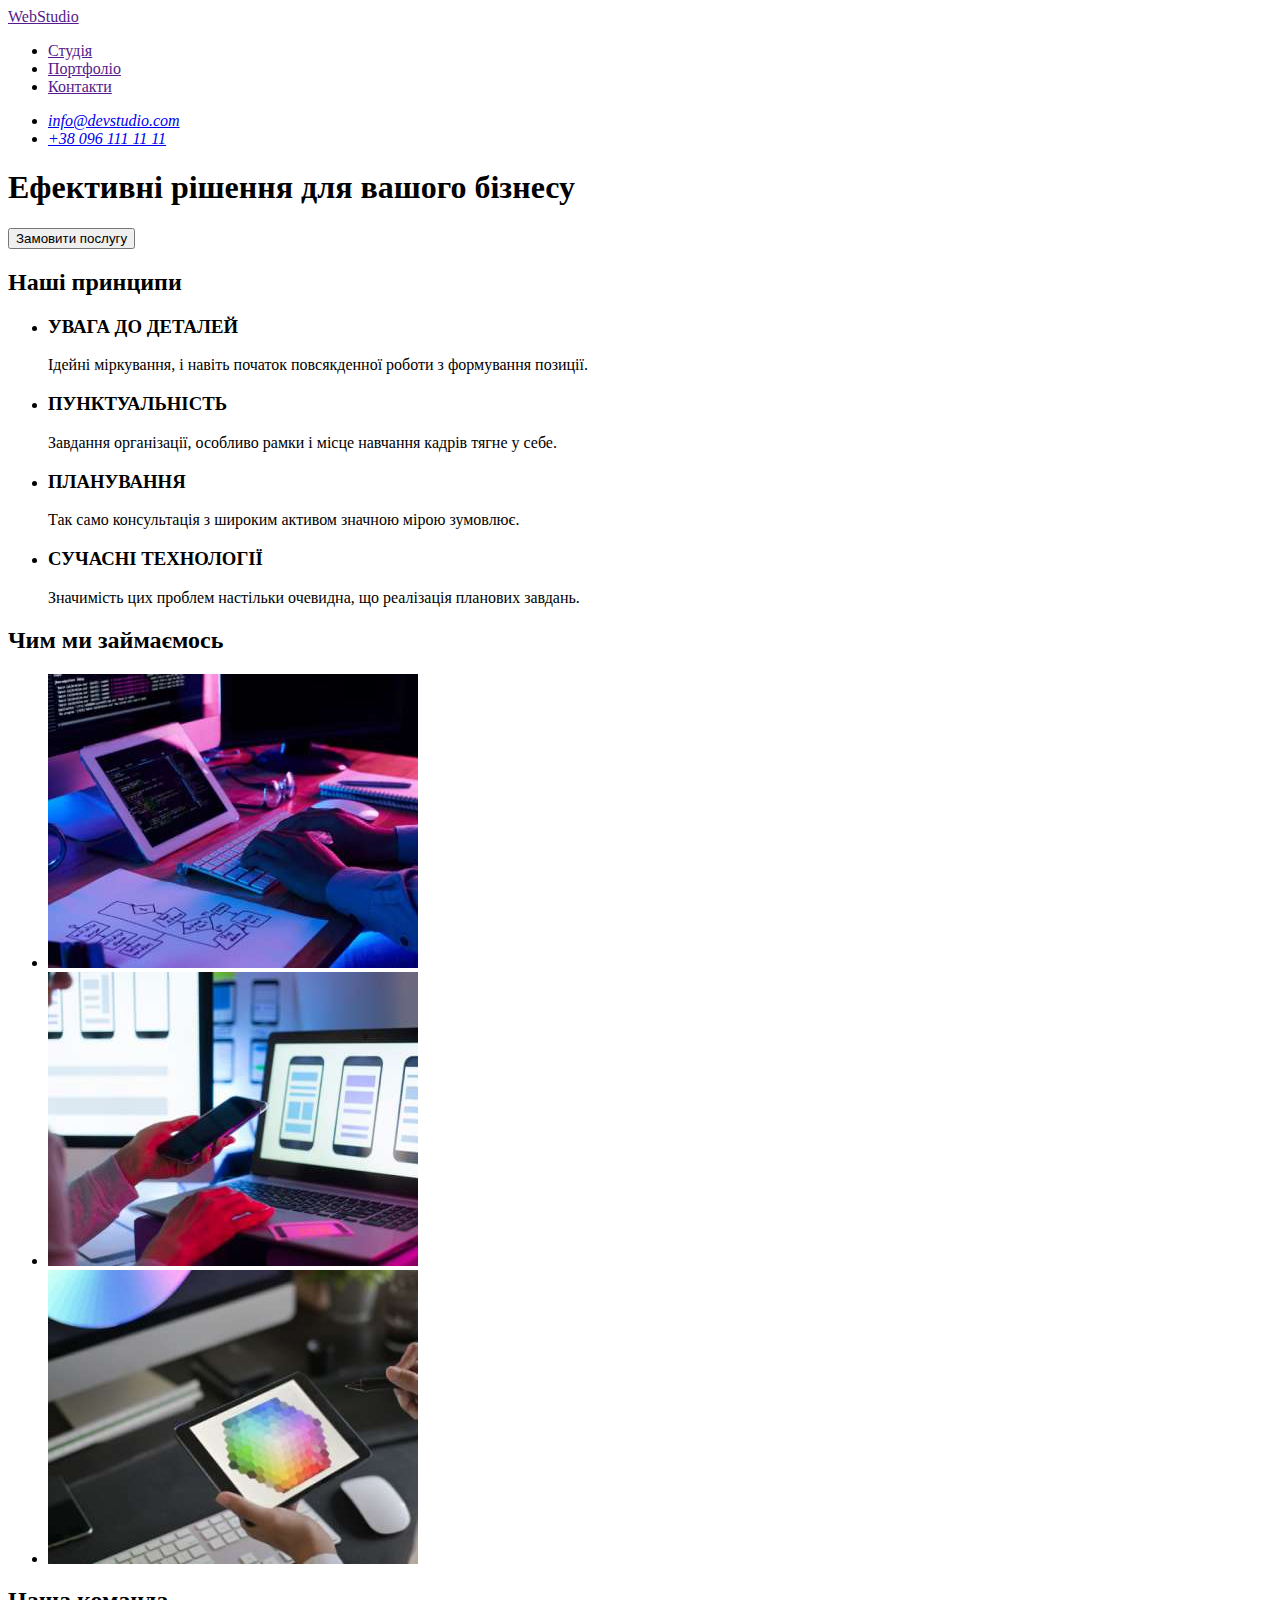
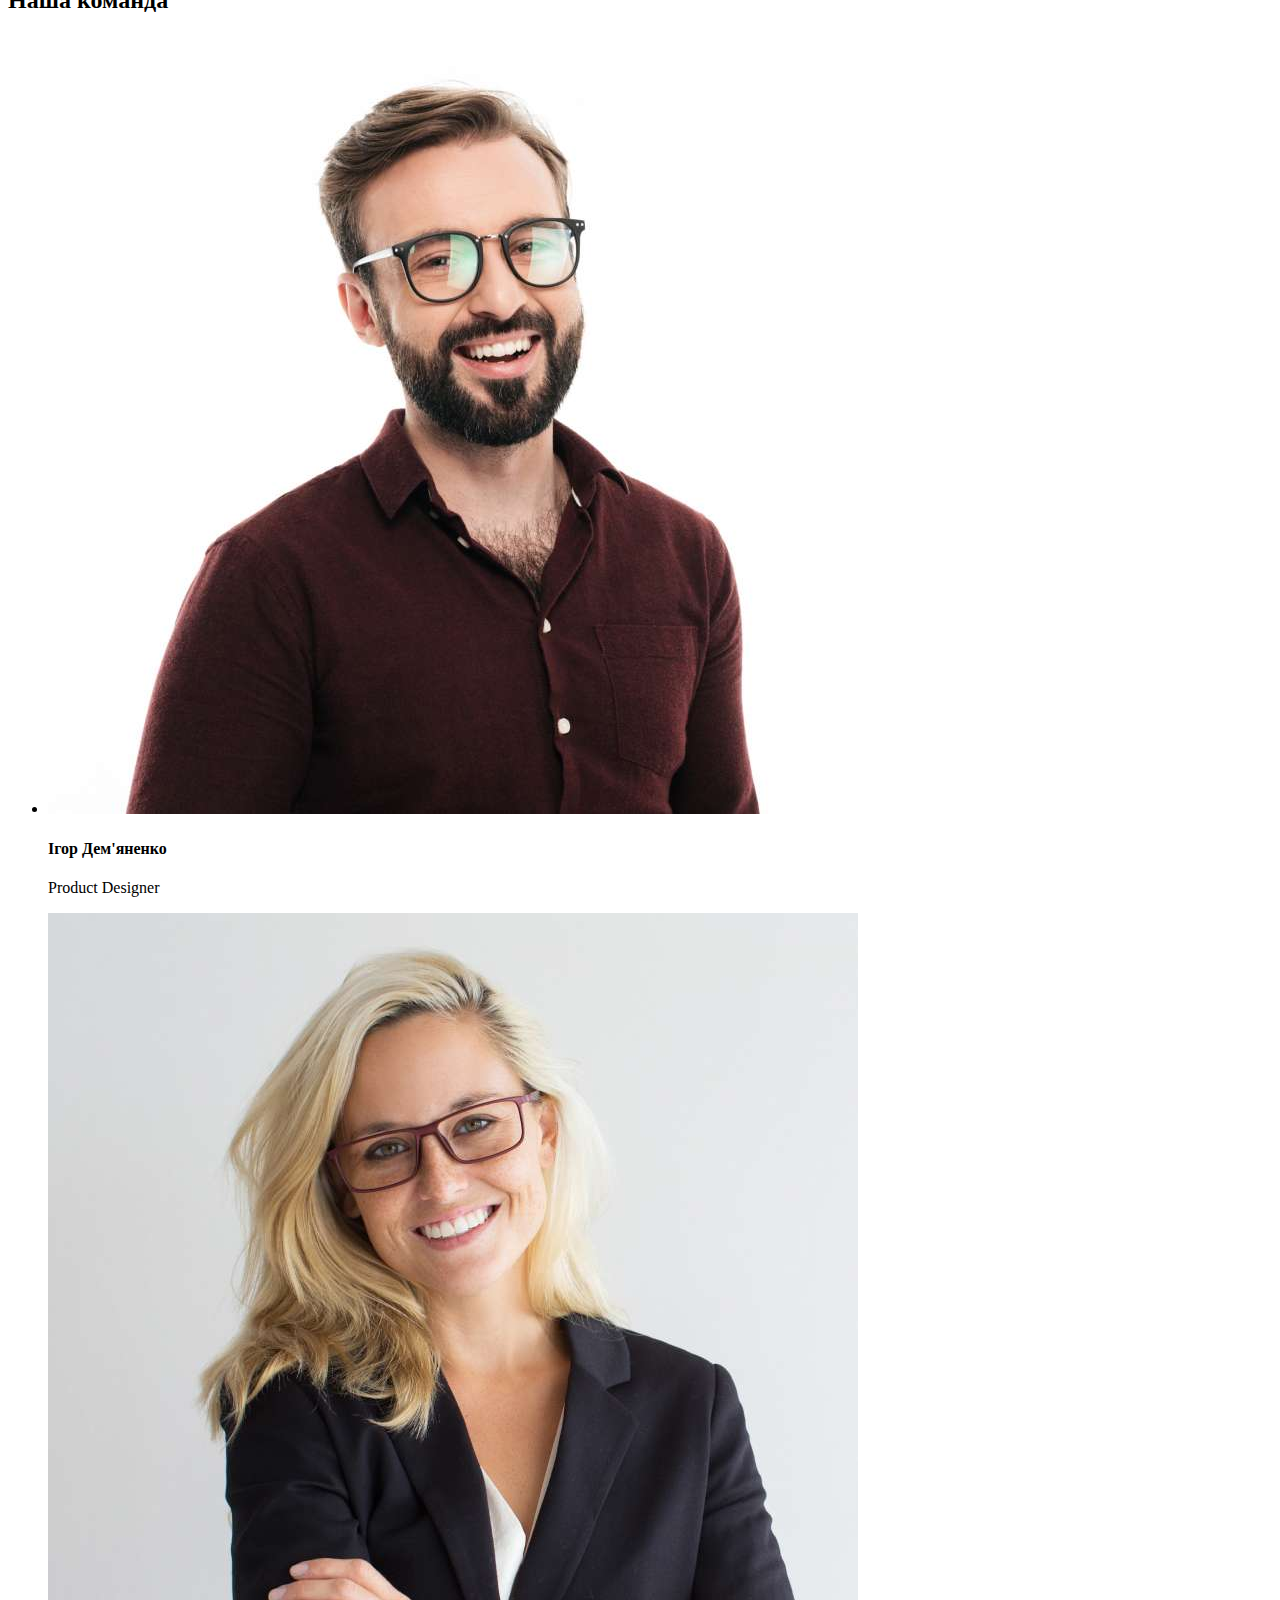
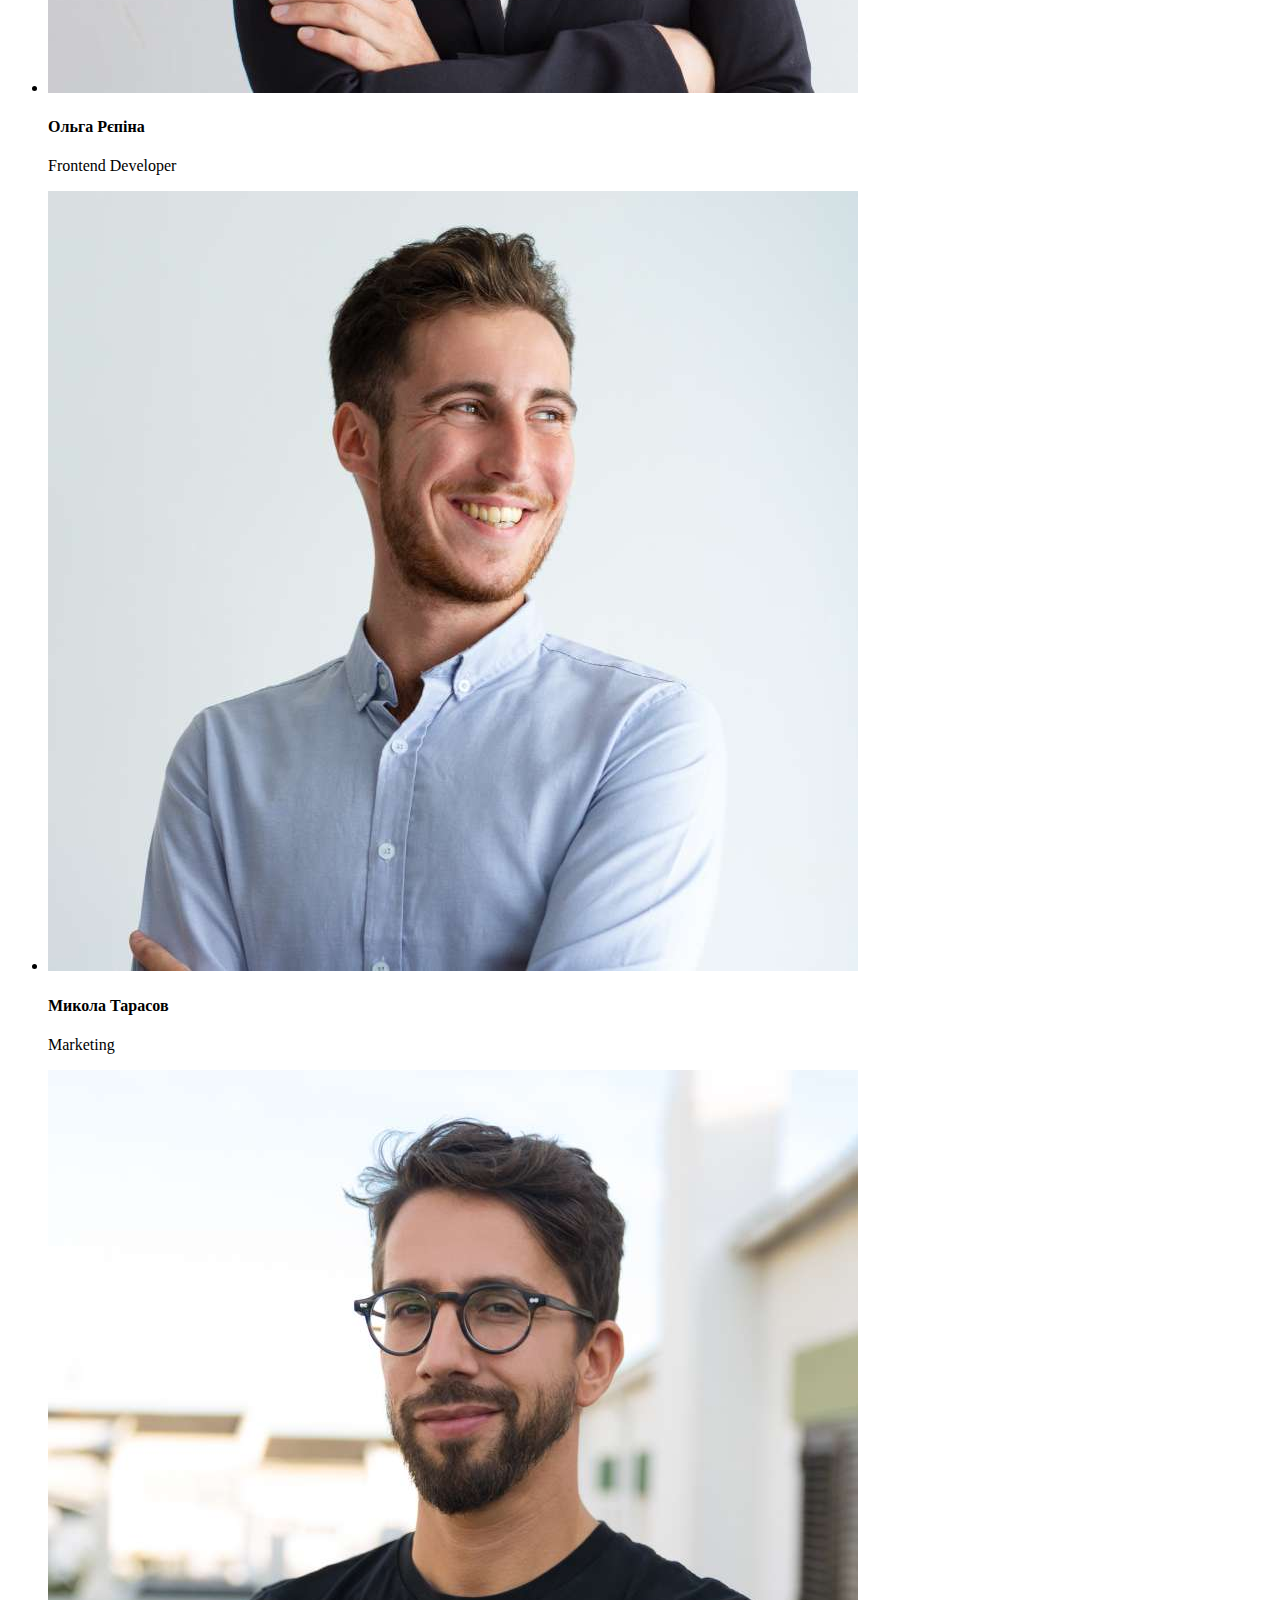
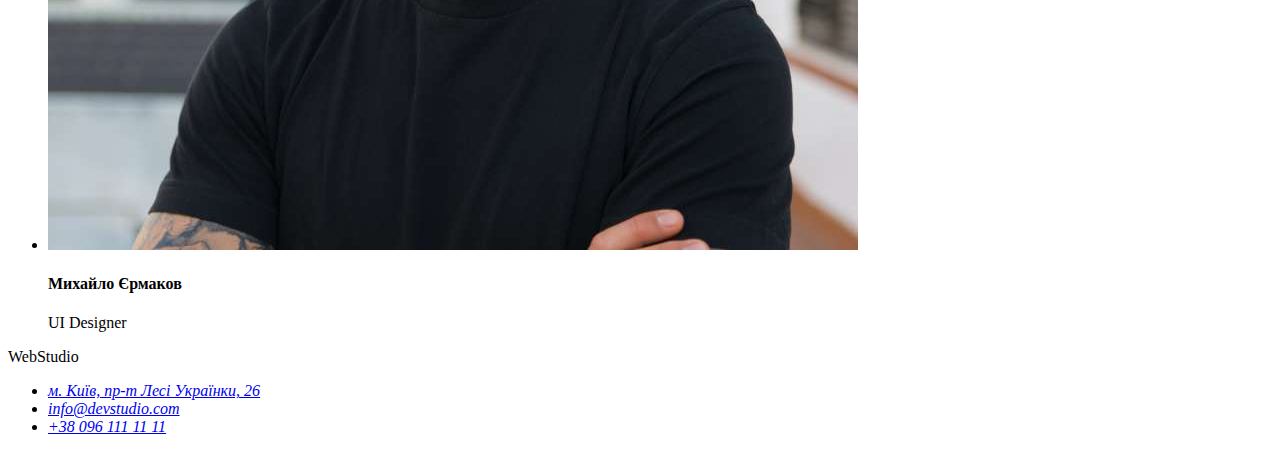
==== index.html @ c22a8ddb "Create again" ====
<!DOCTYPE html>
<html lang="uk">
<head>
    <meta charset="UTF-8">
    <meta name="viewport" content="width=device-width, initial-scale=1.0">
    <title>Document</title>
    <link rel="stylesheet" href="/css/styles.css">
</head>
<body>
    <header>
        <a href=""><span>Web</span>Studio</a>
        <nav>
            <ul>
                <li><a href="">Студія</a></li>
                <li><a href="">Портфоліо</a></li>
                <li><a href="">Контакти</a></li>
            </ul>
            <address>
                <ul>
                    <li><a href="mailto:info@devstudio.com">info@devstudio.com</a></li>
                    <li><a href="tel:+380961111111">+38 096 111 11 11</a></li>
                </ul>
            </address>

        </nav>
    </header>
    <main>
        <!-- Герой -->
        <section>
            <h1>Ефективні рішення для вашого бізнесу</h1>
            <button>Замовити послугу</button>
        </section>
        <!-- Наші принципи -->
        <section>
            <h2>Наші принципи</h2>
            <ul>
                <li>
                    <h3>УВАГА ДО ДЕТАЛЕЙ</h3>
                    <p>Ідейні міркування, і навіть початок повсякденної роботи з формування позиції.</p>
                </li>
                <li>
                    <h3>ПУНКТУАЛЬНІСТЬ</h3>
                    <p>Завдання організації, особливо рамки і місце навчання кадрів тягне у себе.</p>
                </li>
                <li>
                    <h3>ПЛАНУВАННЯ</h3>
                    <p>Так само консультація з широким активом значною мірою зумовлює.</p>
                </li>
                <li>
                    <h3>СУЧАСНІ ТЕХНОЛОГІЇ</h3>
                    <p>Значимість цих проблем настільки очевидна, що реалізація планових завдань.</p>
                </li>
            </ul>
            </section>
        <!-- Чим ми займаємось -->
        <section>
            <h2>Чим ми займаємось</h2>
            <ul>
                <li><img src="./images/desktop-app.jpg" alt=""></li>
                <li><img src="./images/mobile-app.jpg" alt=""></li>
                <li><img src="./images/design-solution.jpg" alt=""></li>
            </ul>
        </section>
        <!-- Наша команда -->
        <section>
            <h2>Наша команда</h2>
            <ul>
                <li>
                    <img src="./images/Ihor-Demyanenko.jpg" alt="Ігор Дем'яненко">
                    <h4>Ігор Дем'яненко</h4>
                    <p lang="en">Product Designer</p>
                </li>
                <li>
                    <img src="./images/Olha-Repyna.jpg" alt="Ольга Рєпіна">
                    <h4>Ольга Рєпіна</h4>
                    <p lang="en">Frontend Developer</p>
                </li>
                <li>
                    <img src="./images/Mykola-Tarasov.jpg" alt="Микола Тарасов">
                    <h4>Микола Тарасов</h4>
                    <p lang="en">Marketing</p>
                </li>
                <li>
                    <img src="./images/Myhaylo-Yermakov.jpg" alt="Михайло Єрмаков">
                    <h4>Михайло Єрмаков</h4>
                    <p lang="en">UI Designer</p>
                </li>
            </ul>
        </section>
        <!-- Підвал -->
        <footer>
            <span>WebStudio</span>
            <address>
                <ul>
                    <li><a href="https://www.google.com.ua/maps/place/GoIT/@50.4265627,30.5358185,17z/data=!4m16!1m9!3m8!1s0x40d4cf276a2f0795:0x11cc0aa717323e3e!2sGoIT!8m2!3d50.4265593!4d30.5383934!9m1!1b1!16s%2Fg%2F11gk8wnqlj!3m5!1s0x40d4cf276a2f0795:0x11cc0aa717323e3e!8m2!3d50.4265593!4d30.5383934!16s%2Fg%2F11gk8wnqlj?hl=ru&entry=ttu&g_ep=EgoyMDI0MDkxMS4wIKXMDSoASAFQAw%3D%3D">м. Київ, пр-т Лесі Українки, 26</a></li>
                    <li><a href="mailto:info@devstudio.com">info@devstudio.com</a></li>
                    <li><a href="tel:+380961111111">+38 096 111 11 11</a></li>
                </ul>
                </address>
        </footer>
    </main>
</body>
</html>
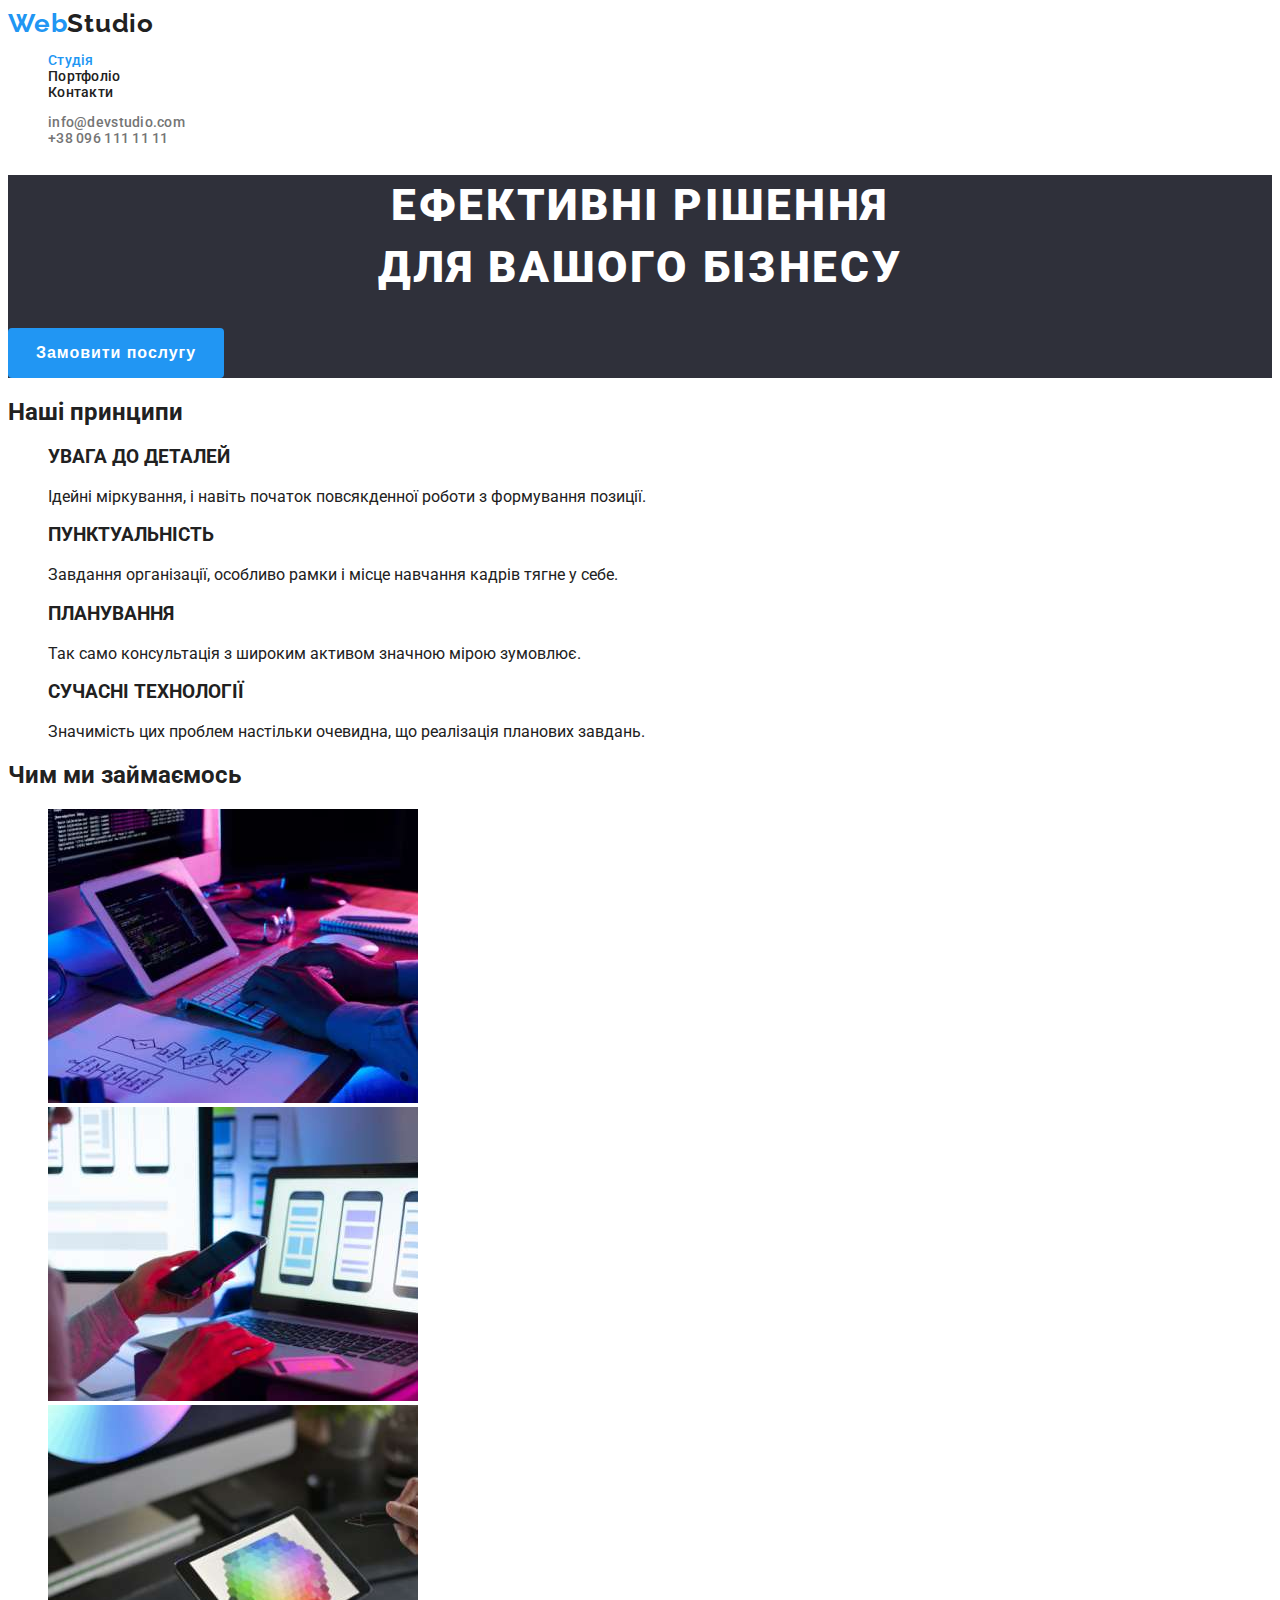
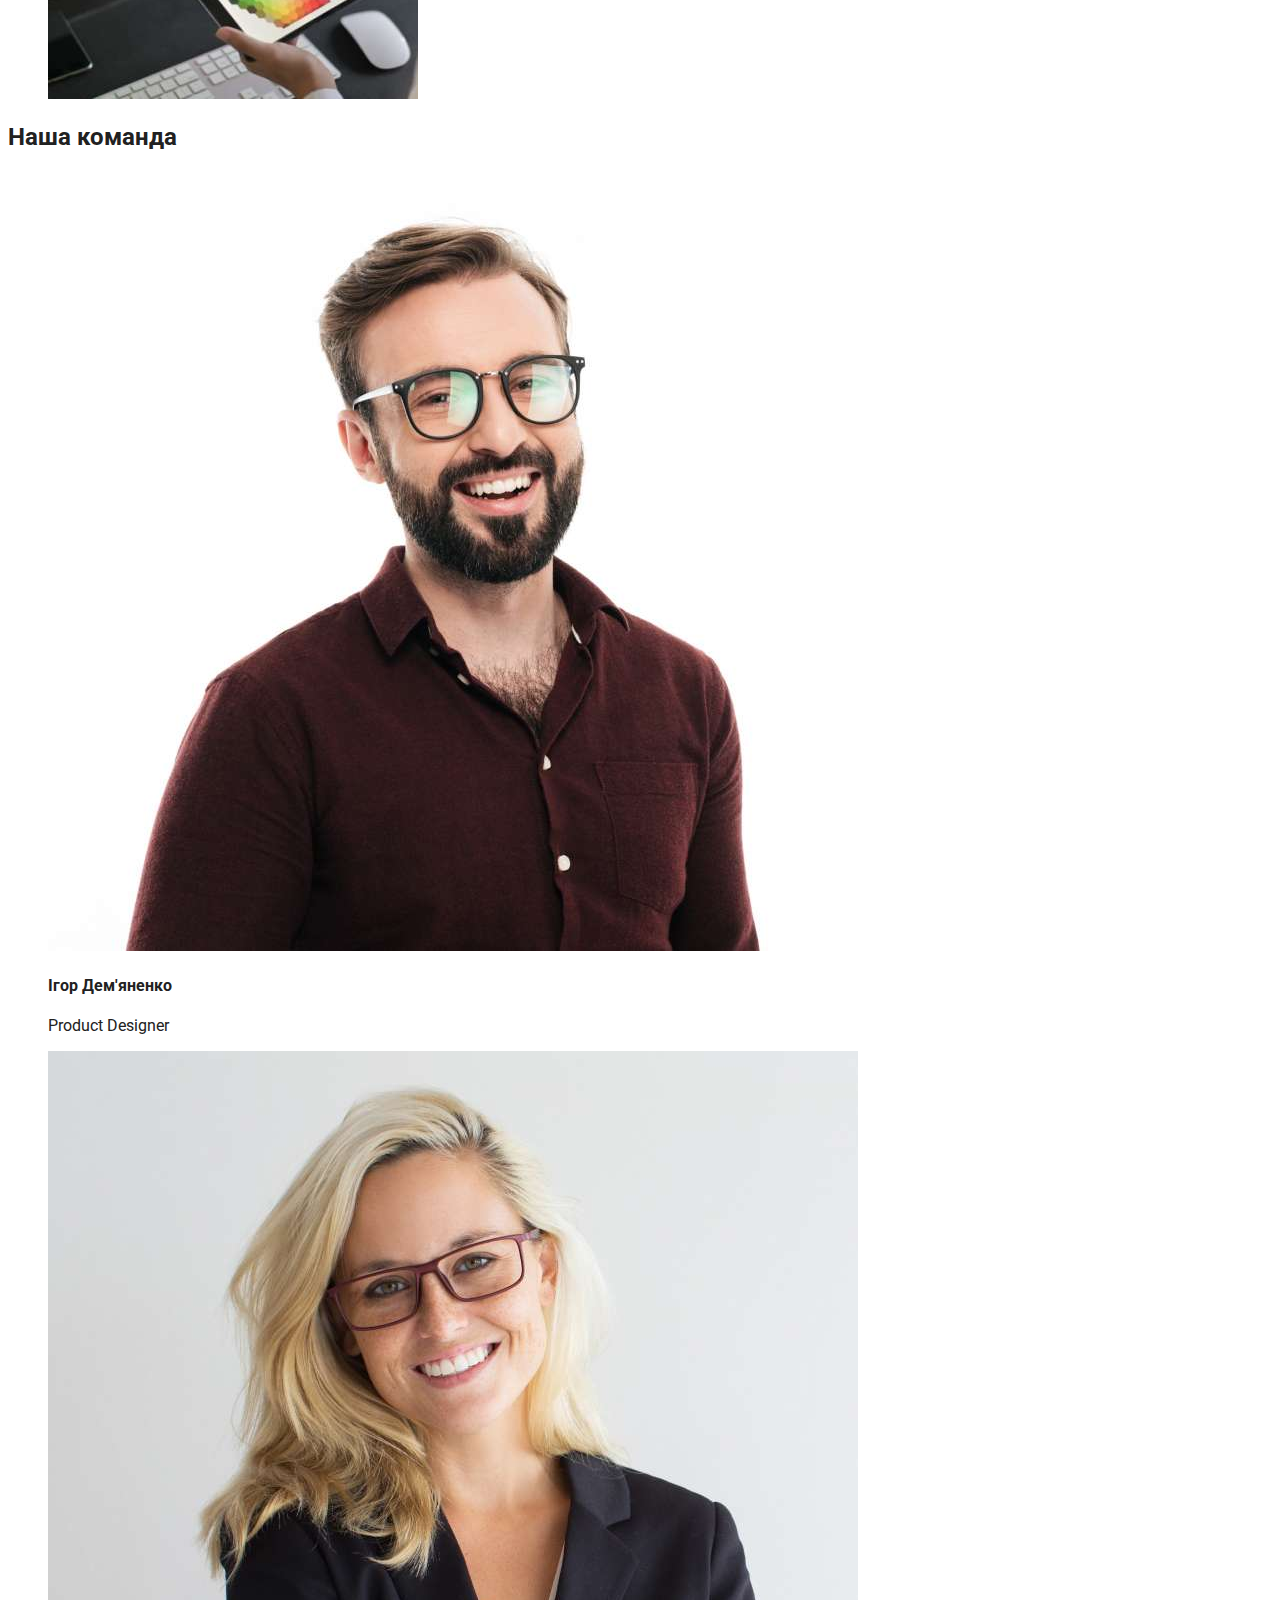
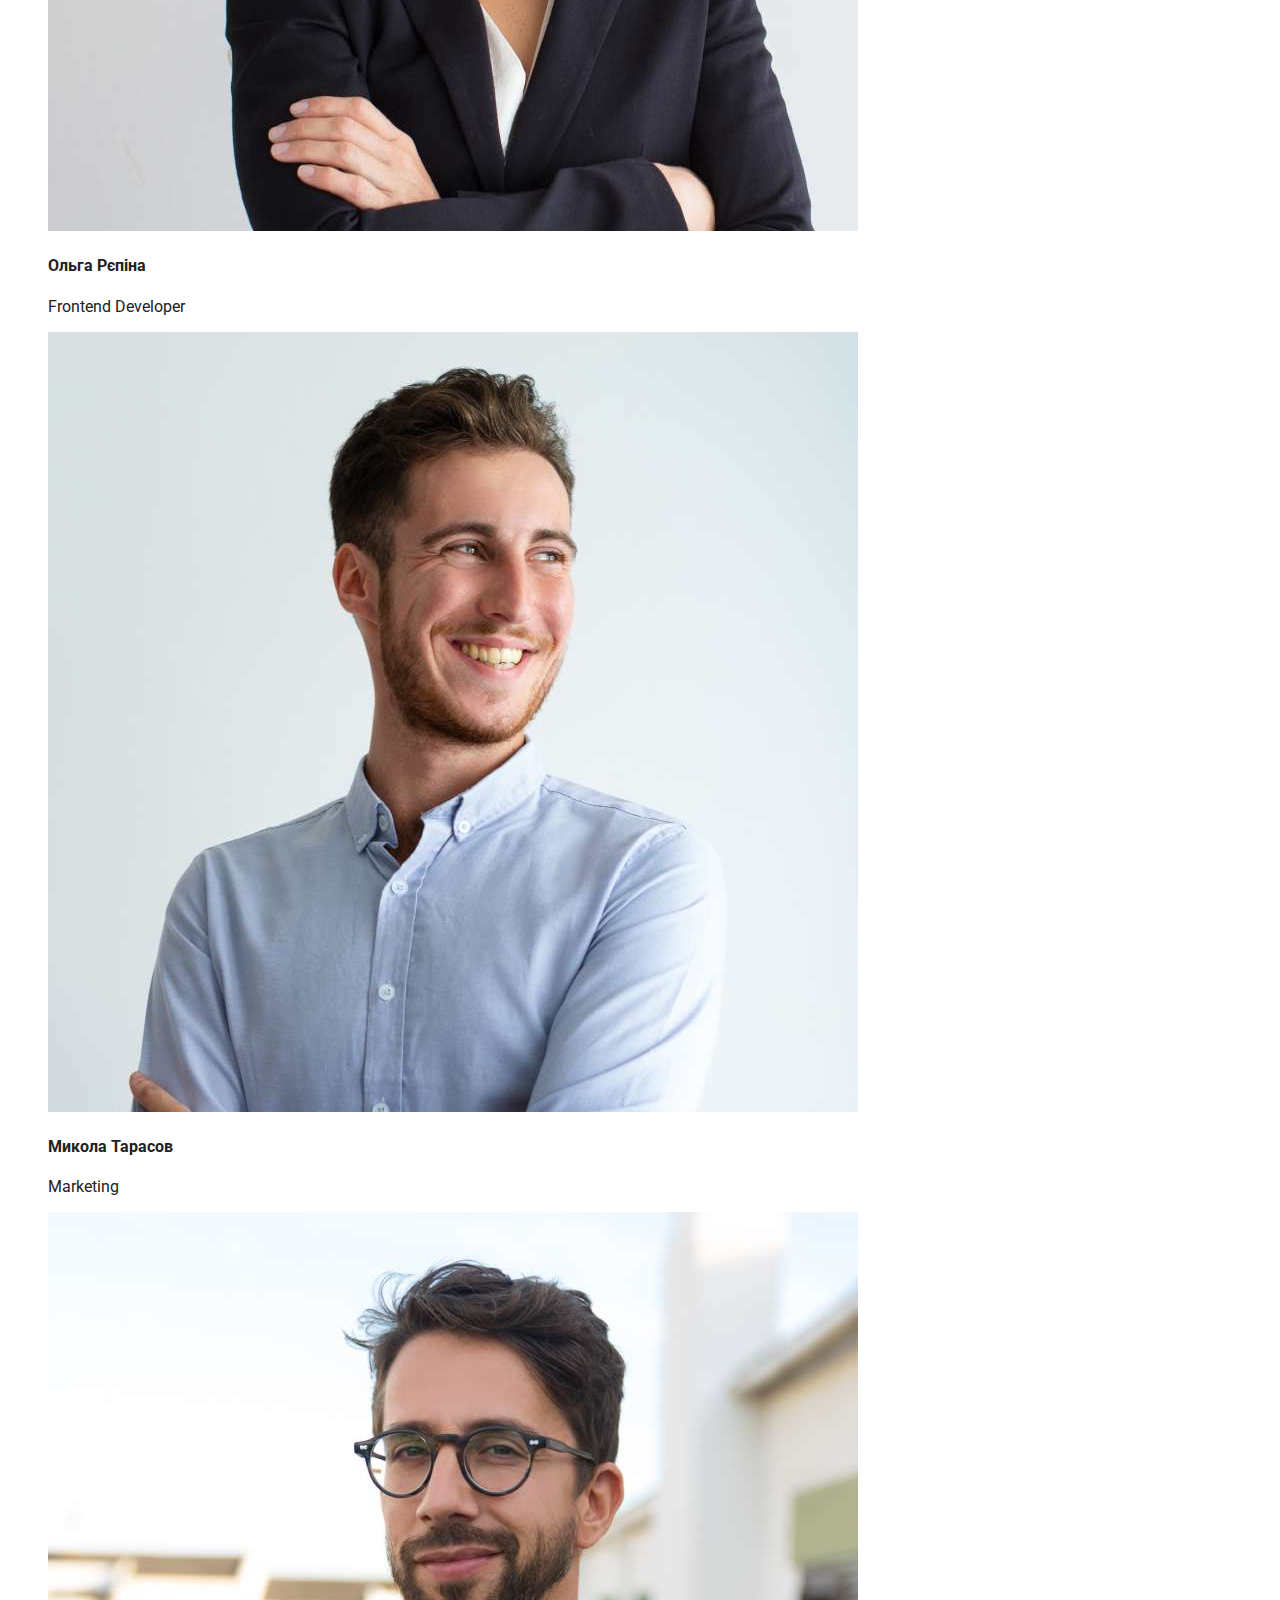
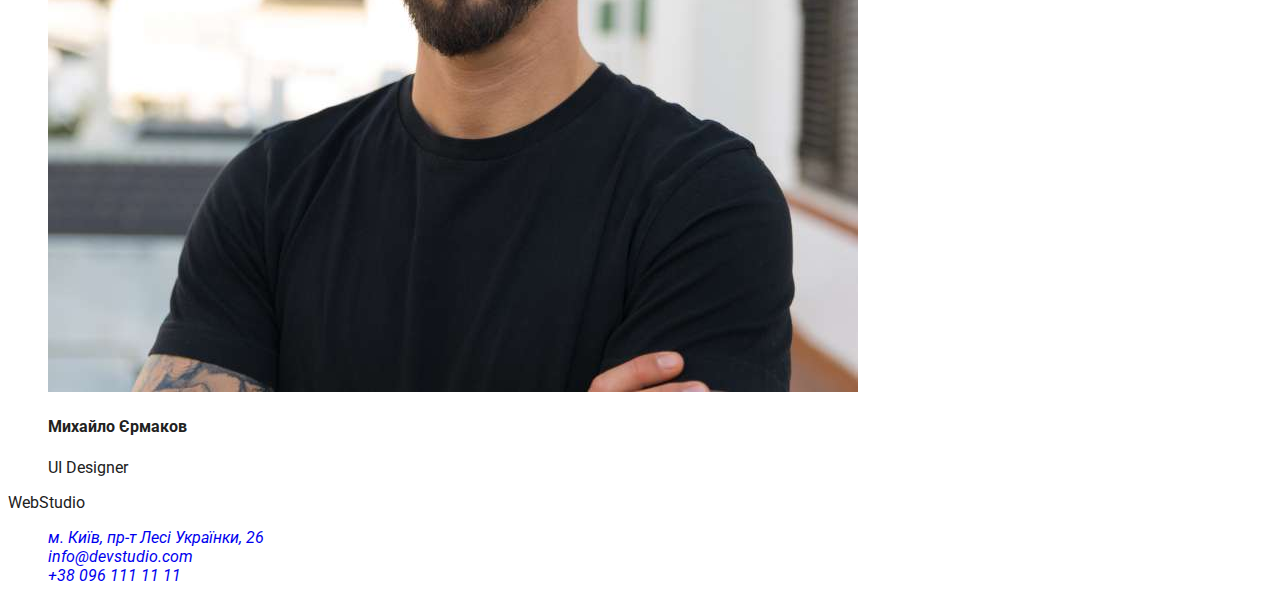
==== commit c316bdb9: "header, hero done" ====
--- a/index.html
+++ b/index.html
@@ -4,21 +4,25 @@
     <meta charset="UTF-8">
     <meta name="viewport" content="width=device-width, initial-scale=1.0">
     <title>Document</title>
-    <link rel="stylesheet" href="/css/styles.css">
+    <link rel="preconnect" href="https://fonts.googleapis.com">
+<link rel="preconnect" href="https://fonts.gstatic.com" crossorigin>
+<link rel="stylesheet" href="https://fonts.googleapis.com/css2?family=Raleway:ital,wght@0,700;1,700&family=Roboto:wght@100;400;500;700;900&display=swap">
+    <link rel="stylesheet" href="./modern-normalize/modern-normalize.css" />
+    <link rel="stylesheet" href="./css/main.css"/>
 </head>
 <body>
     <header>
-        <a href=""><span>Web</span>Studio</a>
+        <a class="logo header-logo" href="./index.html"><span class="logo-span">Web</span>Studio</a>
         <nav>
-            <ul>
-                <li><a href="">Студія</a></li>
-                <li><a href="">Портфоліо</a></li>
-                <li><a href="">Контакти</a></li>
+            <ul class="nav">
+                <li><a class="header-link current-page" href="./index.html">Студія</a></li>
+                <li><a class="header-link" href="./portfolio.html">Портфоліо</a></li>
+                <li><a class="header-link" href="">Контакти</a></li>
             </ul>
             <address>
-                <ul>
-                    <li><a href="mailto:info@devstudio.com">info@devstudio.com</a></li>
-                    <li><a href="tel:+380961111111">+38 096 111 11 11</a></li>
+                <ul class="contacts">
+                    <li><a class="contact" href="mailto:info@devstudio.com">info@devstudio.com</a></li>
+                    <li><a class="contact" href="tel:+380961111111">+38 096 111 11 11</a></li>
                 </ul>
             </address>
 
@@ -26,9 +30,9 @@
     </header>
     <main>
         <!-- Герой -->
-        <section>
-            <h1>Ефективні рішення для вашого бізнесу</h1>
-            <button>Замовити послугу</button>
+        <section class="hero">
+            <h1 class="hero-title">Ефективні рішення </br>для вашого бізнесу</h1>
+            <button class="hero-button">Замовити послугу</button>
         </section>
         <!-- Наші принципи -->
         <section>
@@ -87,17 +91,16 @@
                 </li>
             </ul>
         </section>
-        <!-- Підвал -->
-        <footer>
-            <span>WebStudio</span>
-            <address>
-                <ul>
-                    <li><a href="https://www.google.com.ua/maps/place/GoIT/@50.4265627,30.5358185,17z/data=!4m16!1m9!3m8!1s0x40d4cf276a2f0795:0x11cc0aa717323e3e!2sGoIT!8m2!3d50.4265593!4d30.5383934!9m1!1b1!16s%2Fg%2F11gk8wnqlj!3m5!1s0x40d4cf276a2f0795:0x11cc0aa717323e3e!8m2!3d50.4265593!4d30.5383934!16s%2Fg%2F11gk8wnqlj?hl=ru&entry=ttu&g_ep=EgoyMDI0MDkxMS4wIKXMDSoASAFQAw%3D%3D">м. Київ, пр-т Лесі Українки, 26</a></li>
-                    <li><a href="mailto:info@devstudio.com">info@devstudio.com</a></li>
-                    <li><a href="tel:+380961111111">+38 096 111 11 11</a></li>
-                </ul>
-                </address>
-        </footer>
     </main>
+    <footer>
+        <span>WebStudio</span>
+        <address>
+            <ul>
+                <li><a href="https://www.google.com.ua/maps/place/GoIT/@50.4265627,30.5358185,17z/data=!4m16!1m9!3m8!1s0x40d4cf276a2f0795:0x11cc0aa717323e3e!2sGoIT!8m2!3d50.4265593!4d30.5383934!9m1!1b1!16s%2Fg%2F11gk8wnqlj!3m5!1s0x40d4cf276a2f0795:0x11cc0aa717323e3e!8m2!3d50.4265593!4d30.5383934!16s%2Fg%2F11gk8wnqlj?hl=ru&entry=ttu&g_ep=EgoyMDI0MDkxMS4wIKXMDSoASAFQAw%3D%3D">м. Київ, пр-т Лесі Українки, 26</a></li>
+                <li><a href="mailto:info@devstudio.com">info@devstudio.com</a></li>
+                <li><a href="tel:+380961111111">+38 096 111 11 11</a></li>
+            </ul>
+            </address>
+    </footer>
 </body>
 </html>--- a/css/main.css
+++ b/css/main.css
@@ -0,0 +1,112 @@
+:root {
+	/* Color */
+	--blue-color: #2196f3;
+	--black-color: #212121;
+	--white-color: #ffffff;
+	--grey-color: #757575;
+
+	/* fonts */
+	--main-font: "Roboto";
+	--logo-font: "Raleway";
+}
+
+/* reset */
+
+body {
+	font-family: "Roboto", sans-serif;
+	color: var(--black-color);
+}
+
+a {
+	text-decoration: none;
+}
+
+ul {
+	list-style: none;
+}
+
+/* header */
+
+header {
+	background-color: var(--white-color);
+}
+
+.logo {
+	font-family: var(--logo-font);
+	font-weight: 700;
+	font-size: 26px;
+	letter-spacing: 0.03em;
+}
+
+.header-logo {
+	color: var(--black-color);
+}
+
+.logo-span {
+	color: var(--blue-color);
+}
+
+.nav {
+	font-weight: 500;
+	font-size: 14px;
+	letter-spacing: 0.02em;
+}
+
+.header-link {
+	color: var(--black-color);
+}
+
+.header-link:focus,
+.header-link:hover {
+	color: var(--blue-color);
+}
+
+.current-page {
+	color: var(--blue-color);
+}
+
+.contacts {
+	font-style: normal;
+	font-weight: 500;
+	font-size: 14px;
+	letter-spacing: 0.02em;
+}
+
+.contact {
+	color: var(--grey-color);
+}
+
+.contact:focus,
+.contact:hover {
+	color: var(--blue-color);
+}
+
+/* hero */
+
+.hero {
+	background-color: #2f303a;
+}
+
+.hero-title {
+	font-weight: 900;
+	font-size: 44px;
+	line-height: 1.4;
+	letter-spacing: 0.06em;
+	text-transform: uppercase;
+	text-align: center;
+	color: var(--white-color);
+}
+
+.hero-button{
+    width: 216px;
+    height: 50px;
+    color: var(--white-color);
+    background-color: var(--blue-color);
+    font-weight: 700;
+    font-size: 16px;
+    line-height: 187%;
+    letter-spacing: 0.06em;
+    text-align: center;
+    border: none;
+    border-radius: 4px;
+}
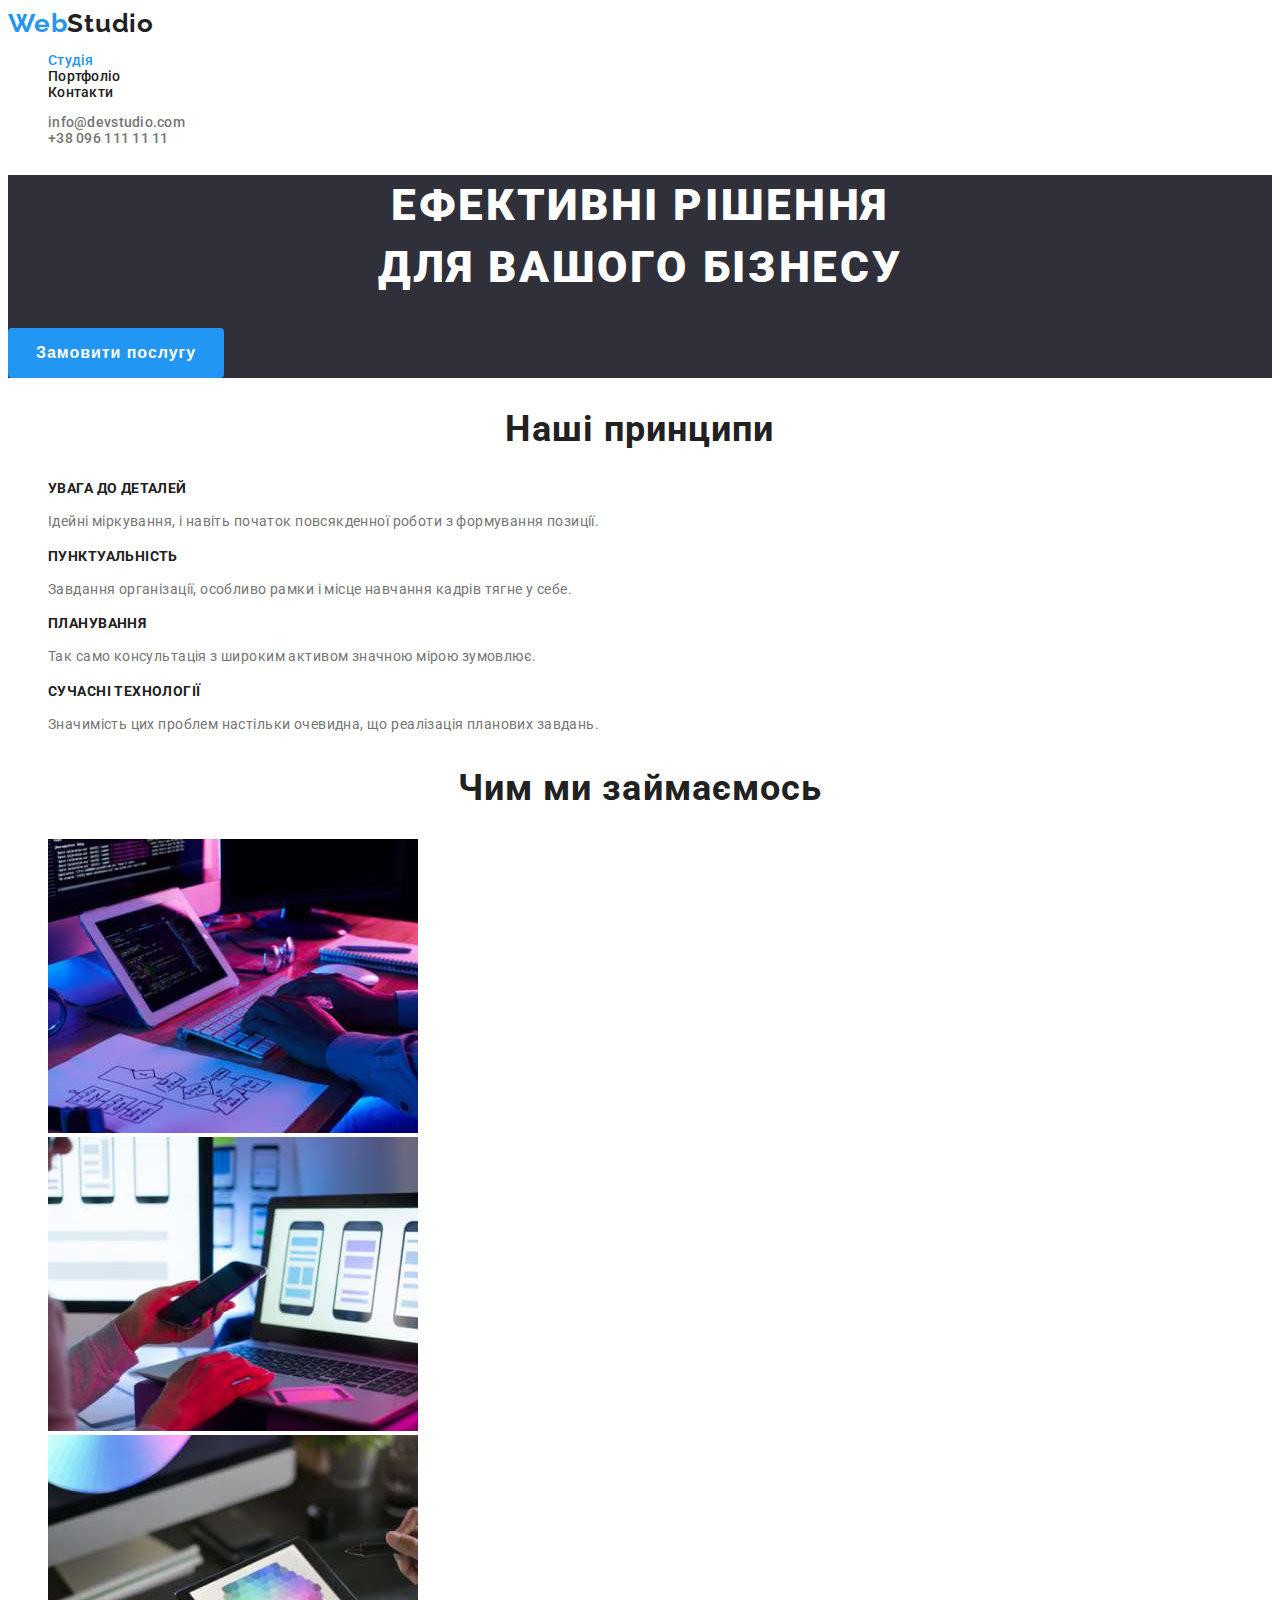
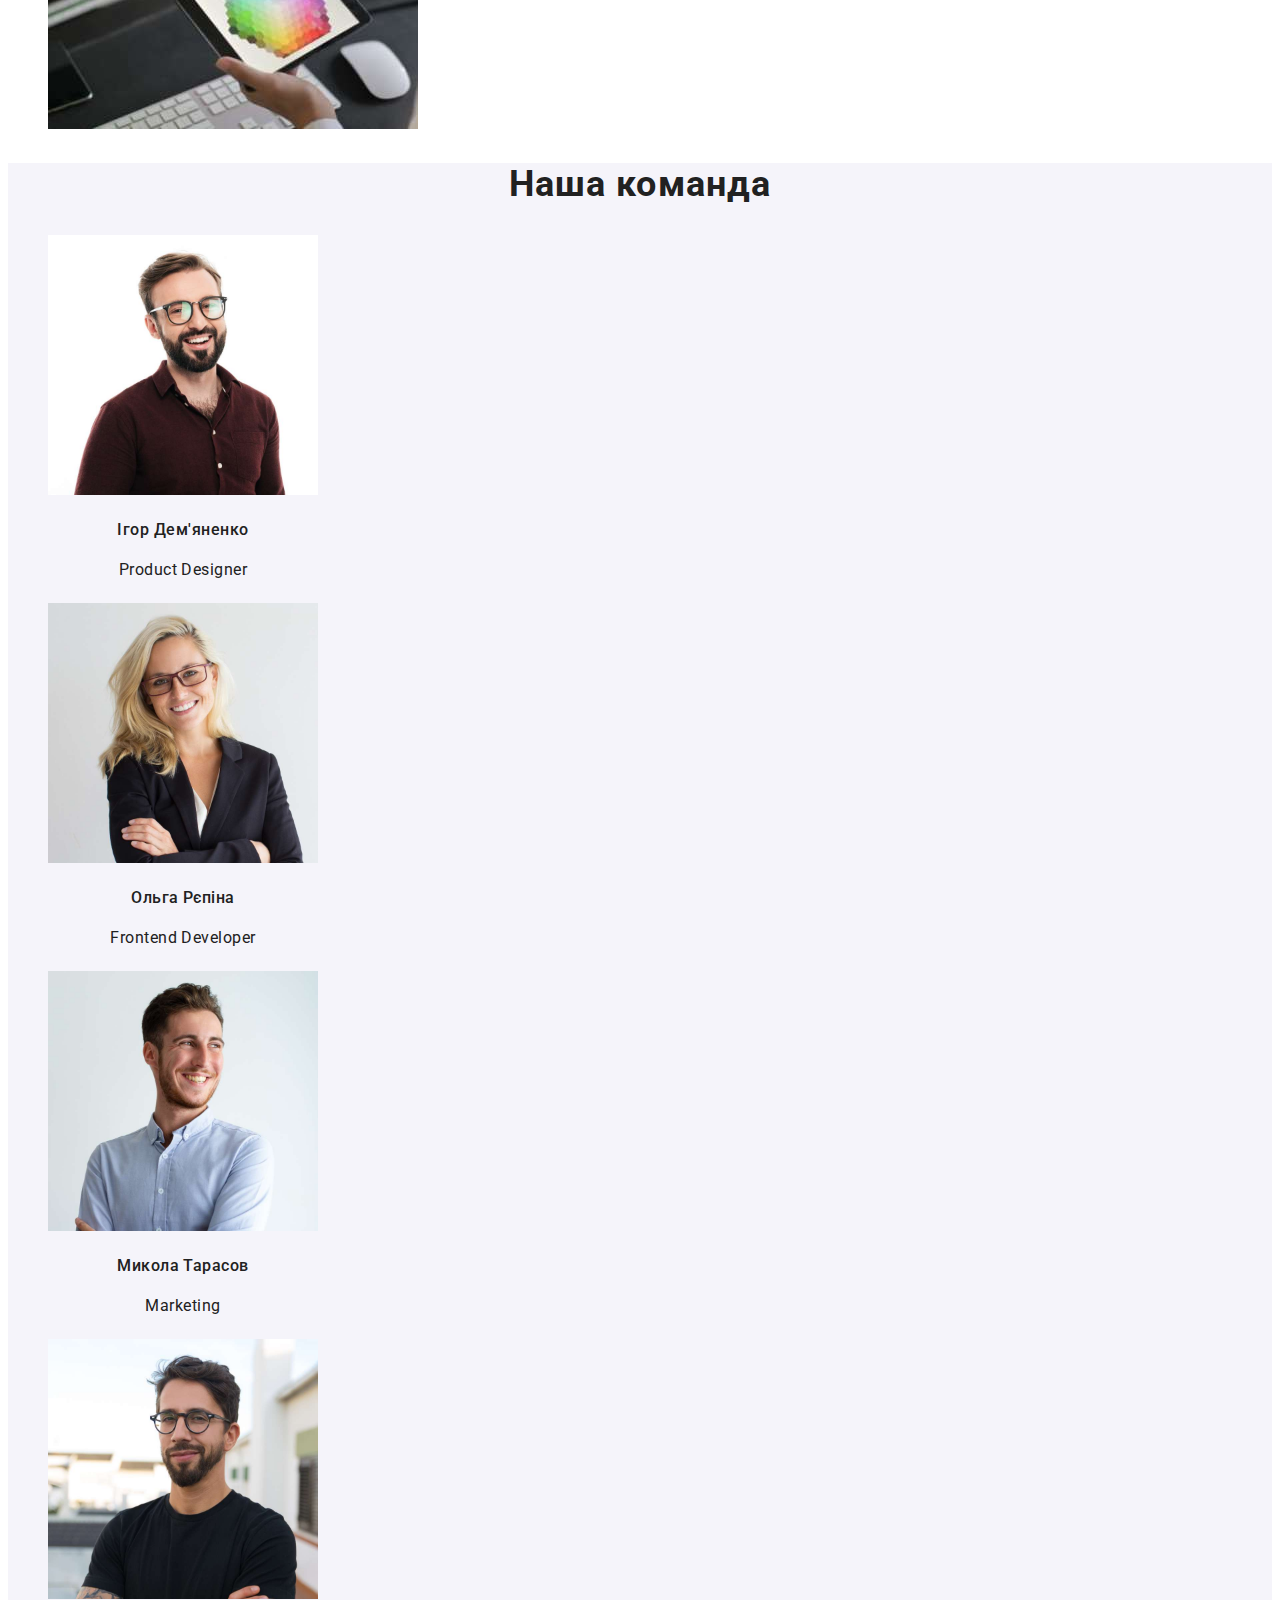
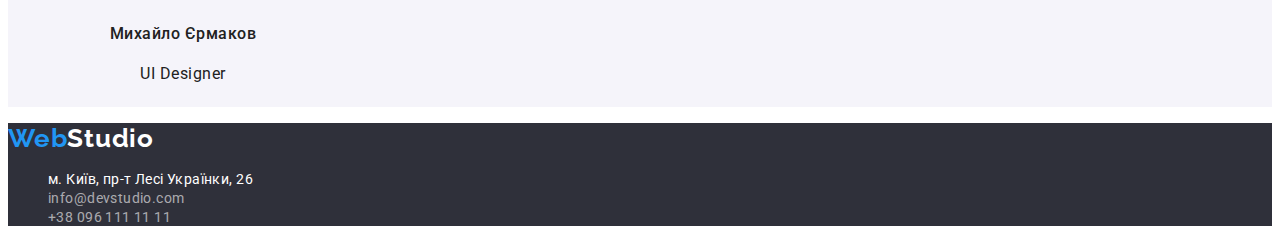
==== commit 17754346: "homework 2 done" ====
--- a/index.html
+++ b/index.html
@@ -20,7 +20,7 @@
                 <li><a class="header-link" href="">Контакти</a></li>
             </ul>
             <address>
-                <ul class="contacts">
+                <ul class="header-contacts contacts">
                     <li><a class="contact" href="mailto:info@devstudio.com">info@devstudio.com</a></li>
                     <li><a class="contact" href="tel:+380961111111">+38 096 111 11 11</a></li>
                 </ul>
@@ -35,57 +35,57 @@
             <button class="hero-button">Замовити послугу</button>
         </section>
         <!-- Наші принципи -->
-        <section>
+        <section class="principles">
             <h2>Наші принципи</h2>
             <ul>
                 <li>
-                    <h3>УВАГА ДО ДЕТАЛЕЙ</h3>
-                    <p>Ідейні міркування, і навіть початок повсякденної роботи з формування позиції.</p>
+                    <h3 class="principle-title">УВАГА ДО ДЕТАЛЕЙ</h3>
+                    <p class="principle">Ідейні міркування, і навіть початок повсякденної роботи з формування позиції.</p>
                 </li>
                 <li>
-                    <h3>ПУНКТУАЛЬНІСТЬ</h3>
-                    <p>Завдання організації, особливо рамки і місце навчання кадрів тягне у себе.</p>
+                    <h3 class="principle-title">ПУНКТУАЛЬНІСТЬ</h3>
+                    <p class="principle">Завдання організації, особливо рамки і місце навчання кадрів тягне у себе.</p>
                 </li>
                 <li>
-                    <h3>ПЛАНУВАННЯ</h3>
-                    <p>Так само консультація з широким активом значною мірою зумовлює.</p>
+                    <h3 class="principle-title">ПЛАНУВАННЯ</h3>
+                    <p class="principle">Так само консультація з широким активом значною мірою зумовлює.</p>
                 </li>
                 <li>
-                    <h3>СУЧАСНІ ТЕХНОЛОГІЇ</h3>
-                    <p>Значимість цих проблем настільки очевидна, що реалізація планових завдань.</p>
+                    <h3 class="principle-title">СУЧАСНІ ТЕХНОЛОГІЇ</h3>
+                    <p class="principle">Значимість цих проблем настільки очевидна, що реалізація планових завдань.</p>
                 </li>
             </ul>
             </section>
         <!-- Чим ми займаємось -->
-        <section>
+        <section class="businesses">
             <h2>Чим ми займаємось</h2>
             <ul>
-                <li><img src="./images/desktop-app.jpg" alt=""></li>
-                <li><img src="./images/mobile-app.jpg" alt=""></li>
-                <li><img src="./images/design-solution.jpg" alt=""></li>
+                <li><img class="business" src="./images/desktop-app.jpg" alt=""></li>
+                <li><img class="business" src="./images/mobile-app.jpg" alt=""></li>
+                <li><img class="business" src="./images/design-solution.jpg" alt=""></li>
             </ul>
         </section>
         <!-- Наша команда -->
-        <section>
+        <section class="team">
             <h2>Наша команда</h2>
             <ul>
-                <li>
-                    <img src="./images/Ihor-Demyanenko.jpg" alt="Ігор Дем'яненко">
+                <li class="participant">
+                    <img class="participant-photo" src="./images/Ihor-Demyanenko.jpg" alt="Ігор Дем'яненко">
                     <h4>Ігор Дем'яненко</h4>
                     <p lang="en">Product Designer</p>
                 </li>
-                <li>
-                    <img src="./images/Olha-Repyna.jpg" alt="Ольга Рєпіна">
+                <li class="participant">
+                    <img class="participant-photo" src="./images/Olha-Repyna.jpg" alt="Ольга Рєпіна">
                     <h4>Ольга Рєпіна</h4>
                     <p lang="en">Frontend Developer</p>
                 </li>
-                <li>
-                    <img src="./images/Mykola-Tarasov.jpg" alt="Микола Тарасов">
+                <li class="participant">
+                    <img class="participant-photo" src="./images/Mykola-Tarasov.jpg" alt="Микола Тарасов">
                     <h4>Микола Тарасов</h4>
                     <p lang="en">Marketing</p>
                 </li>
-                <li>
-                    <img src="./images/Myhaylo-Yermakov.jpg" alt="Михайло Єрмаков">
+                <li class="participant">
+                    <img class="participant-photo" src="./images/Myhaylo-Yermakov.jpg" alt="Михайло Єрмаков">
                     <h4>Михайло Єрмаков</h4>
                     <p lang="en">UI Designer</p>
                 </li>
@@ -93,12 +93,12 @@
         </section>
     </main>
     <footer>
-        <span>WebStudio</span>
-        <address>
+        <a class="logo footer-logo"><span class="logo-span">Web</span>Studio</a>
+        <address class="contacts">
             <ul>
-                <li><a href="https://www.google.com.ua/maps/place/GoIT/@50.4265627,30.5358185,17z/data=!4m16!1m9!3m8!1s0x40d4cf276a2f0795:0x11cc0aa717323e3e!2sGoIT!8m2!3d50.4265593!4d30.5383934!9m1!1b1!16s%2Fg%2F11gk8wnqlj!3m5!1s0x40d4cf276a2f0795:0x11cc0aa717323e3e!8m2!3d50.4265593!4d30.5383934!16s%2Fg%2F11gk8wnqlj?hl=ru&entry=ttu&g_ep=EgoyMDI0MDkxMS4wIKXMDSoASAFQAw%3D%3D">м. Київ, пр-т Лесі Українки, 26</a></li>
-                <li><a href="mailto:info@devstudio.com">info@devstudio.com</a></li>
-                <li><a href="tel:+380961111111">+38 096 111 11 11</a></li>
+                <li><a class="address" href="https://www.google.com.ua/maps/place/GoIT/@50.4265627,30.5358185,17z/data=!4m16!1m9!3m8!1s0x40d4cf276a2f0795:0x11cc0aa717323e3e!2sGoIT!8m2!3d50.4265593!4d30.5383934!9m1!1b1!16s%2Fg%2F11gk8wnqlj!3m5!1s0x40d4cf276a2f0795:0x11cc0aa717323e3e!8m2!3d50.4265593!4d30.5383934!16s%2Fg%2F11gk8wnqlj?hl=ru&entry=ttu&g_ep=EgoyMDI0MDkxMS4wIKXMDSoASAFQAw%3D%3D">м. Київ, пр-т Лесі Українки, 26</a></li>
+                <li><a class="mail" href="mailto:info@devstudio.com">info@devstudio.com</a></li>
+                <li><a class="tel" href="tel:+380961111111">+38 096 111 11 11</a></li>
             </ul>
             </address>
     </footer>
--- a/css/main.css
+++ b/css/main.css
@@ -25,6 +25,12 @@
 	list-style: none;
 }
 
+h2 {
+	font-weight: 700;
+	font-size: 36px;
+	letter-spacing: 0.03em;
+	text-align: center;
+}
 /* header */
 
 header {
@@ -67,6 +73,9 @@
 
 .contacts {
 	font-style: normal;
+}
+
+.header-contacts {
 	font-weight: 500;
 	font-size: 14px;
 	letter-spacing: 0.02em;
@@ -97,16 +106,139 @@
 	color: var(--white-color);
 }
 
-.hero-button{
-    width: 216px;
-    height: 50px;
-    color: var(--white-color);
-    background-color: var(--blue-color);
-    font-weight: 700;
-    font-size: 16px;
-    line-height: 187%;
-    letter-spacing: 0.06em;
-    text-align: center;
-    border: none;
-    border-radius: 4px;
-}
+.hero-button {
+	width: 216px;
+	height: 50px;
+	color: var(--white-color);
+	background-color: var(--blue-color);
+	font-weight: 700;
+	font-size: 16px;
+	line-height: 1, 9;
+	letter-spacing: 0.06em;
+	text-align: center;
+	border: none;
+	border-radius: 4px;
+}
+
+/* principles */
+
+.principles {
+	background-color: var(--white-color);
+}
+
+.principle-title {
+	font-weight: 700;
+	font-size: 14px;
+	letter-spacing: 0.03em;
+	text-transform: uppercase;
+}
+
+.principle {
+	color: var(--grey-color);
+	font-weight: 400;
+	font-size: 14px;
+	line-height: 1.7;
+	letter-spacing: 0.03em;
+}
+
+.business {
+	width: 370px;
+	height: 294px;
+}
+
+.team {
+	background: #f5f4fa;
+}
+
+.participant {
+	width: 270px;
+	height: 368px;
+}
+
+.participant h4 {
+	font-weight: 500;
+	font-size: 16px;
+	letter-spacing: 0.03em;
+	text-align: center;
+}
+
+.participant p {
+	font-weight: 400;
+	font-size: 16px;
+	letter-spacing: 0.03em;
+	text-align: center;
+}
+
+.participant-photo {
+	width: 270px;
+	height: 260px;
+}
+
+/* footer */
+
+footer {
+	background-color: #2f303a;
+}
+
+.footer-logo {
+	color: var(--white-color);
+}
+
+.address {
+	color: var(--white-color);
+	font-weight: 400;
+	font-size: 14px;
+	line-height: 1, 7;
+	letter-spacing: 0.03em;
+}
+
+.mail,
+.tel {
+	color: #ffffff99;
+	font-weight: 400;
+	font-size: 14px;
+	line-height: 1, 7;
+	letter-spacing: 0.03em;
+}
+
+/* portfolio */
+
+.filter {
+	height: 38px;
+	color: var(--black-color);
+	background-color: #f5f4fa;
+	font-weight: 500;
+	font-size: 16px;
+	line-height: 1.625;
+	letter-spacing: 0.03em;
+	text-align: center;
+	border: none;
+	border-radius: 4px;
+	cursor: pointer;
+}
+
+.filter:hover,
+.filter:focus {
+	color: var(--white-color);
+	background-color: var(--blue-color);
+}
+
+.project-image {
+	width: 370px;
+	height: 294px;
+}
+
+.project-title {
+	font-weight: 700;
+	font-size: 18px;
+	line-height: 2;
+	letter-spacing: 0.06em;
+}
+
+.project-overview {
+	color: var(--grey-color);
+	font-weight: 400;
+	font-size: 16px;
+	line-height: 1.875;
+	letter-spacing: 0.03em;
+}
